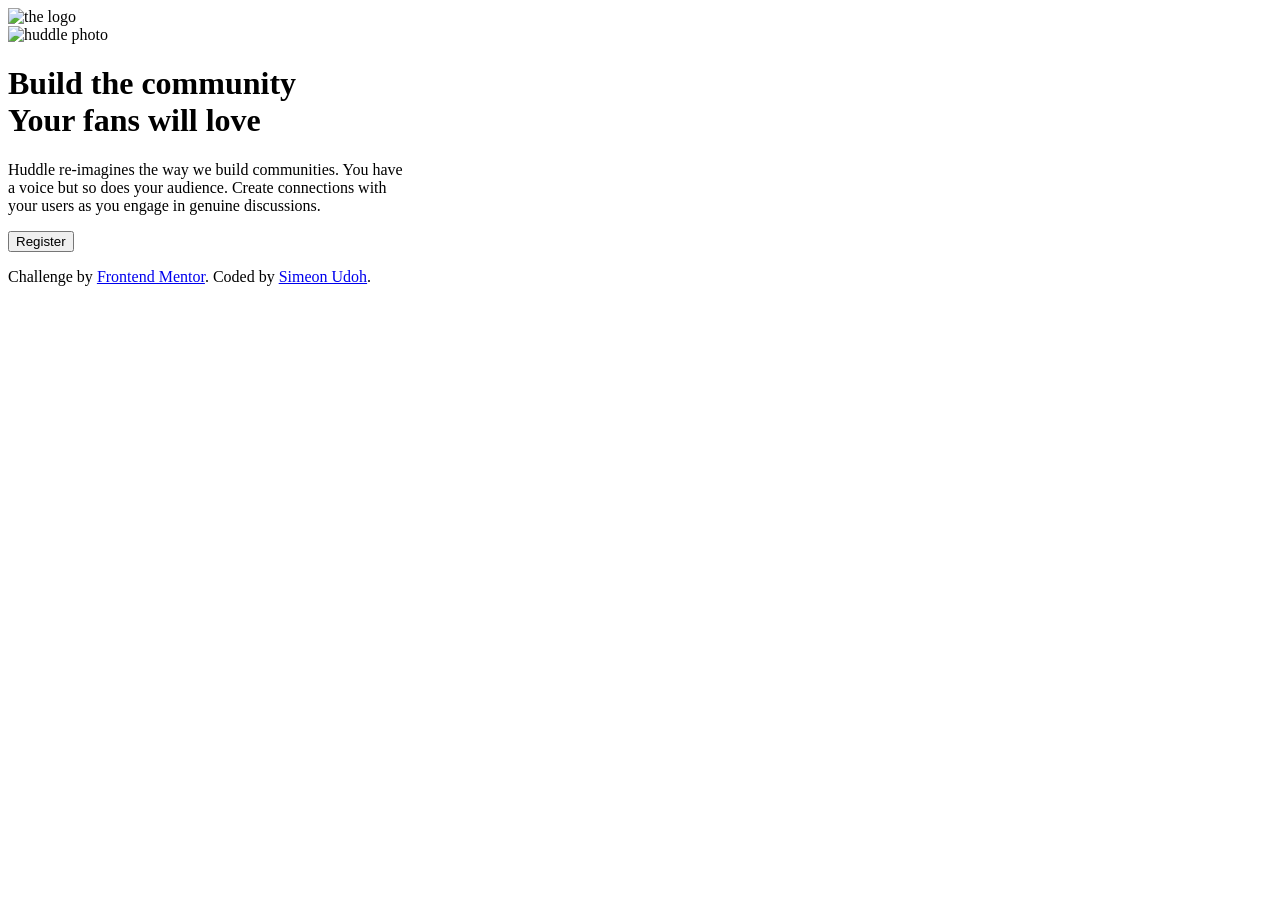
==== Huddle/index.html @ c02f71ff ":zap: add index.html" ====
<!DOCTYPE html>
<html lang="en">
<head>
  <meta charset="UTF-8">
  <meta name="viewport" content="width=device-width, initial-scale=1.0"> <!-- displays site properly based on user's device -->

  <link rel="icon" type="image/png" sizes="32x32" href="./images/favicon-32x32.png">
  <link rel="stylesheet" href="https://fonts.google.com/specimen/Poppins">
  <link rel="stylesheet" href="https://fonts.google.com/specimen/Open+Sans">
  <link rel="stylesheet" href="styles.css">
  
  <title>Huddle &mdash; Building The Best Communities</title>
</head>
<body>
                        <!-- initializing BEM -->
    <header class="header"> <img  class="header__logo" src="./images/logo.svg" alt="the logo">
    </header>

  <div class="container">      
    <div class="container__img-box">
      <img src="images/illustration-mockups.svg" class="container__img" alt="huddle photo">
    </div>
    
      <div class="text-box">
        <h1 class="text__primary">Build the community<br> Your fans will love</h1>
        <p class="text__paragraph">
          Huddle re-imagines the way we build communities. You have <br> a voice but so does your audience. Create connections with <br> your users as you engage in genuine discussions.
        </p>

        <button aria-label="Register Button"class="register">Register</button>
      </div>
      
          <!-- End of container -->
  </div>  
     
    
  <footer>
    <p class="attribution">
      Challenge by <a href="https://www.frontendmentor.io?ref=challenge" target="_blank">Frontend Mentor</a>. 
      Coded by <a href="#">Simeon Udoh</a>.
      </p>
      <div class="footer__social-box">
       <a href="http://www.facebook.com/Simeon.udoh.71" target="_blank" ><svg class="footer__icon"><use xlink:href="images/sprite.svg#icon-facebook"></use></svg></a>

        <a aria-label="Whatsapp" href="http://wa.me/2348146953393" target="_blank" ><svg class="footer__icon"><use xlink:href="images/sprite.svg#icon-whatsapp"></use></svg></a>

        <a aria-label="Twitter" href="https://twitter.com/TechviberNG" target="_blank" ><svg class="footer__icon"><use xlink:href="images/sprite.svg#icon-twitter"></use></svg></a>
        </div>
    
  </footer>

</body>

</html>
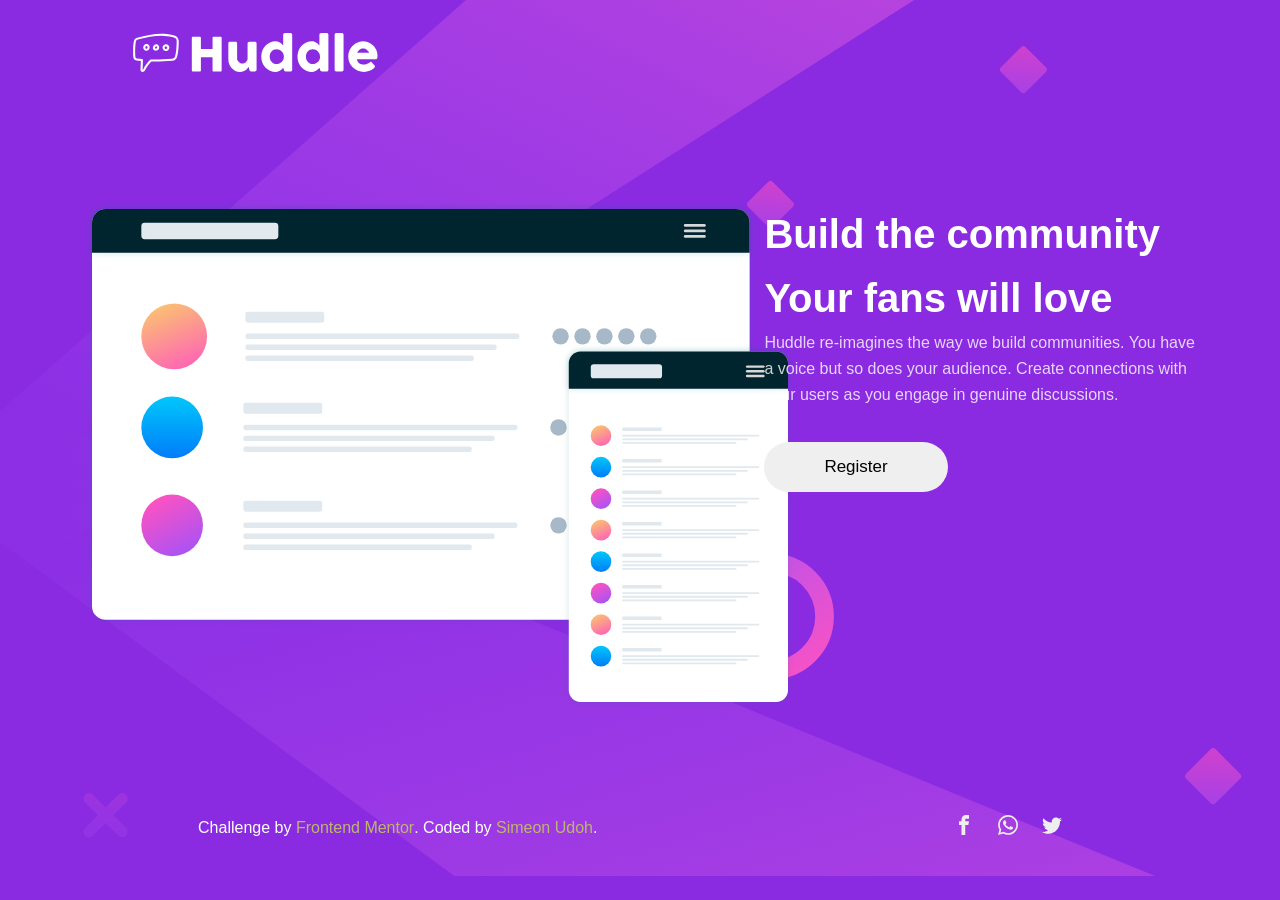
==== commit e8cfdfaf: ":fire: minor fix for accessility issues" ====
--- a/Huddle/index.html
+++ b/Huddle/index.html
@@ -1,54 +1,86 @@
 <!DOCTYPE html>
 <html lang="en">
-<head>
-  <meta charset="UTF-8">
-  <meta name="viewport" content="width=device-width, initial-scale=1.0"> <!-- displays site properly based on user's device -->
+	<head>
+		<meta charset="UTF-8" />
+		<meta name="viewport" content="width=device-width, initial-scale=1.0" />
+		<!-- displays site properly based on user's device -->
 
-  <link rel="icon" type="image/png" sizes="32x32" href="./images/favicon-32x32.png">
-  <link rel="stylesheet" href="https://fonts.google.com/specimen/Poppins">
-  <link rel="stylesheet" href="https://fonts.google.com/specimen/Open+Sans">
-  <link rel="stylesheet" href="styles.css">
-  
-  <title>Huddle &mdash; Building The Best Communities</title>
-</head>
-<body>
-                        <!-- initializing BEM -->
-    <header class="header"> <img  class="header__logo" src="./images/logo.svg" alt="the logo">
-    </header>
+		<link
+			rel="icon"
+			type="image/png"
+			sizes="32x32"
+			href="./images/favicon-32x32.png"
+		/>
+		<link rel="stylesheet" href="https://fonts.google.com/specimen/Poppins" />
+		<link rel="stylesheet" href="https://fonts.google.com/specimen/Open+Sans" />
+		<link rel="stylesheet" href="styles.css" />
 
-  <div class="container">      
-    <div class="container__img-box">
-      <img src="images/illustration-mockups.svg" class="container__img" alt="huddle photo">
-    </div>
-    
-      <div class="text-box">
-        <h1 class="text__primary">Build the community<br> Your fans will love</h1>
-        <p class="text__paragraph">
-          Huddle re-imagines the way we build communities. You have <br> a voice but so does your audience. Create connections with <br> your users as you engage in genuine discussions.
-        </p>
+		<title>Huddle &mdash; Building The Best Communities</title>
+	</head>
+	<body>
+		<!-- initializing BEM -->
+		<header class="header">
+			<img class="header__logo" src="./images/logo.svg" alt="the logo" />
+		</header>
 
-        <button aria-label="Register Button"class="register">Register</button>
-      </div>
-      
-          <!-- End of container -->
-  </div>  
-     
-    
-  <footer>
-    <p class="attribution">
-      Challenge by <a href="https://www.frontendmentor.io?ref=challenge" target="_blank">Frontend Mentor</a>. 
-      Coded by <a href="#">Simeon Udoh</a>.
-      </p>
-      <div class="footer__social-box">
-       <a href="http://www.facebook.com/Simeon.udoh.71" target="_blank" ><svg class="footer__icon"><use xlink:href="images/sprite.svg#icon-facebook"></use></svg></a>
+		<div class="container">
+			<div class="container__img-box">
+				<img
+					src="images/illustration-mockups.svg"
+					class="container__img"
+					alt="huddle photo"
+				/>
+			</div>
 
-        <a aria-label="Whatsapp" href="http://wa.me/2348146953393" target="_blank" ><svg class="footer__icon"><use xlink:href="images/sprite.svg#icon-whatsapp"></use></svg></a>
+			<div class="text-box">
+				<h1 class="text__primary">
+					Build the community<br />
+					Your fans will love
+				</h1>
+				<p class="text__paragraph">
+					Huddle re-imagines the way we build communities. You have <br />
+					a voice but so does your audience. Create connections with <br />
+					your users as you engage in genuine discussions.
+				</p>
 
-        <a aria-label="Twitter" href="https://twitter.com/TechviberNG" target="_blank" ><svg class="footer__icon"><use xlink:href="images/sprite.svg#icon-twitter"></use></svg></a>
-        </div>
-    
-  </footer>
+				<button aria-label="Register Button" class="register">Register</button>
+			</div>
 
-</body>
+			<!-- End of container -->
+		</div>
 
-</html>+		<footer>
+			<p class="attribution">
+				Challenge by
+				<a href="https://www.frontendmentor.io?ref=challenge" target="_blank"
+					>Frontend Mentor</a
+				>. Coded by <a href="#">Simeon Udoh</a>.
+			</p>
+			<div class="footer__social-box">
+				<a
+					aria-label="Add me on Facebook"
+					href="http://www.facebook.com/Simeon.udoh.71"
+					target="_blank"
+					><svg class="footer__icon">
+						<use xlink:href="images/sprite.svg#icon-facebook"></use></svg
+				></a>
+
+				<a
+					aria-label="Add me on Whatsapp"
+					href="http://wa.me/2348146953393"
+					target="_blank"
+					><svg class="footer__icon">
+						<use xlink:href="images/sprite.svg#icon-whatsapp"></use></svg
+				></a>
+
+				<a
+					aria-label="Follow me on Twitter"
+					href="https://twitter.com/TechviberNG"
+					target="_blank"
+					><svg class="footer__icon">
+						<use xlink:href="images/sprite.svg#icon-twitter"></use></svg
+				></a>
+			</div>
+		</footer>
+	</body>
+</html>
--- a/Huddle/styles.css
+++ b/Huddle/styles.css
@@ -0,0 +1,206 @@
+/* browser reset */
+
+*,
+*::before,
+*::after {
+    margin: 0;
+    padding: 0;
+    box-sizing: inherit;
+}
+
+
+html {
+    font-size: 62.5%; /* // 1rem == 10px */
+}
+
+
+body {
+    font-size: 1.5rem;
+    font-family: 'Open Sans', sans-serif;
+    font-weight: 400;
+    background: url(./images/bg-desktop.svg)no-repeat blueviolet;
+    background-size: cover; 
+    line-height: 1.6; 
+}
+
+
+
+.header {
+    font-weight: 400, 700;
+    font-family: 'Poppins';
+    margin-top: 2rem; 
+    margin-bottom: 3rem; 
+}
+
+.header__logo  {
+    margin-left: 12rem;  
+
+     
+}
+
+.container {
+    display: flex;
+    justify-content: space-around; 
+    padding: 8rem; 
+    flex-wrap: wrap;    
+}
+
+.container__img {
+    width: 100%; 
+}
+
+.text-box {
+    margin-left: -4rem; 
+
+}
+
+.text__primary {
+    font-size: 4rem; 
+    font-weight: 700; 
+    color: white;
+  -webkit-animation-name: rubberBand;
+  animation: .5s ease-in .5s rubberBand; 
+
+
+}
+
+.text__paragraph {
+    color: white; 
+    opacity: .8;  
+    font-size: 1.6rem; 
+    margin-bottom: 1.5rem;
+}
+.register {
+    font-size: 1.7rem; 
+    padding: 1.5rem 6rem; 
+    border-radius: 8rem; 
+    outline: none;
+    border: none; 
+    margin-top: 2rem; 
+    display: inline-block;  
+    transition: all .3s; 
+    font-family: inherit; 
+    font-weight: inherit;  
+    cursor: pointer; 
+}
+
+.register:hover {
+    background-color: rgba(0,0,0, .7); 
+    color: white;   
+}
+
+/* // Animations:  */
+
+@keyframes rubberBand {
+  from {
+    -webkit-transform: scale3d(1, 1, 1);
+    transform: scale3d(1, 1, 1);
+  }
+
+  30% {
+    -webkit-transform: scale3d(1.25, 0.75, 1);
+    transform: scale3d(1.25, 0.75, 1);
+  }
+
+  40% {
+    -webkit-transform: scale3d(0.75, 1.25, 1);
+    transform: scale3d(0.75, 1.25, 1);
+  }
+
+  50% {
+    -webkit-transform: scale3d(1.15, 0.85, 1);
+    transform: scale3d(1.15, 0.85, 1);
+  }
+
+  65% {
+    -webkit-transform: scale3d(0.95, 1.05, 1);
+    transform: scale3d(0.95, 1.05, 1);
+  }
+
+  75% {
+    -webkit-transform: scale3d(1.05, 0.95, 1);
+    transform: scale3d(1.05, 0.95, 1);
+  }
+
+  to {
+    -webkit-transform: scale3d(1, 1, 1);
+    transform: scale3d(1, 1, 1);
+  }
+}
+
+
+
+
+footer {
+    padding: 2rem; 
+    display: flex;
+    justify-content: space-around;    
+    flex-wrap: wrap;
+}
+.footer__icon {
+    width: 2rem;
+    height: 2rem;
+    fill: #eee; 
+    margin-right: 2rem;  
+    transition: all .2s;  
+}
+
+.footer__icon:hover {
+    fill: black; 
+}
+
+.attribution {
+    color: white;
+    font-size: 1.6rem; 
+    margin-bottom: 1.5rem; 
+    text-align: center;  
+}
+a {
+    color: darkkhaki; 
+    display: inline-block;
+    transition: all .2s;  
+}
+
+a:hover {
+    color: rgba(0,0,0, .7);  
+}
+a:link {
+    text-decoration: none;
+}   
+
+/* // 500px / 16px = 31.25em; */
+
+@media only screen and (max-width: 31.25em) { 
+
+    html {
+        font-size: 50%;
+    }
+
+    body {
+        line-height: 1.4; 
+        background: url(./images/bg-mobile.svg)no-repeat blueviolet;
+
+    }
+
+
+    .header__logo {
+        margin-left: 0;
+        display: block;
+        margin: .5rem auto;   
+    } 
+    
+    .container {
+        padding: 4rem; 
+    }
+
+    .text-box {
+        margin-left: 0;     
+
+    }
+    
+    
+    br {
+        display: none; 
+    }
+    
+} 
